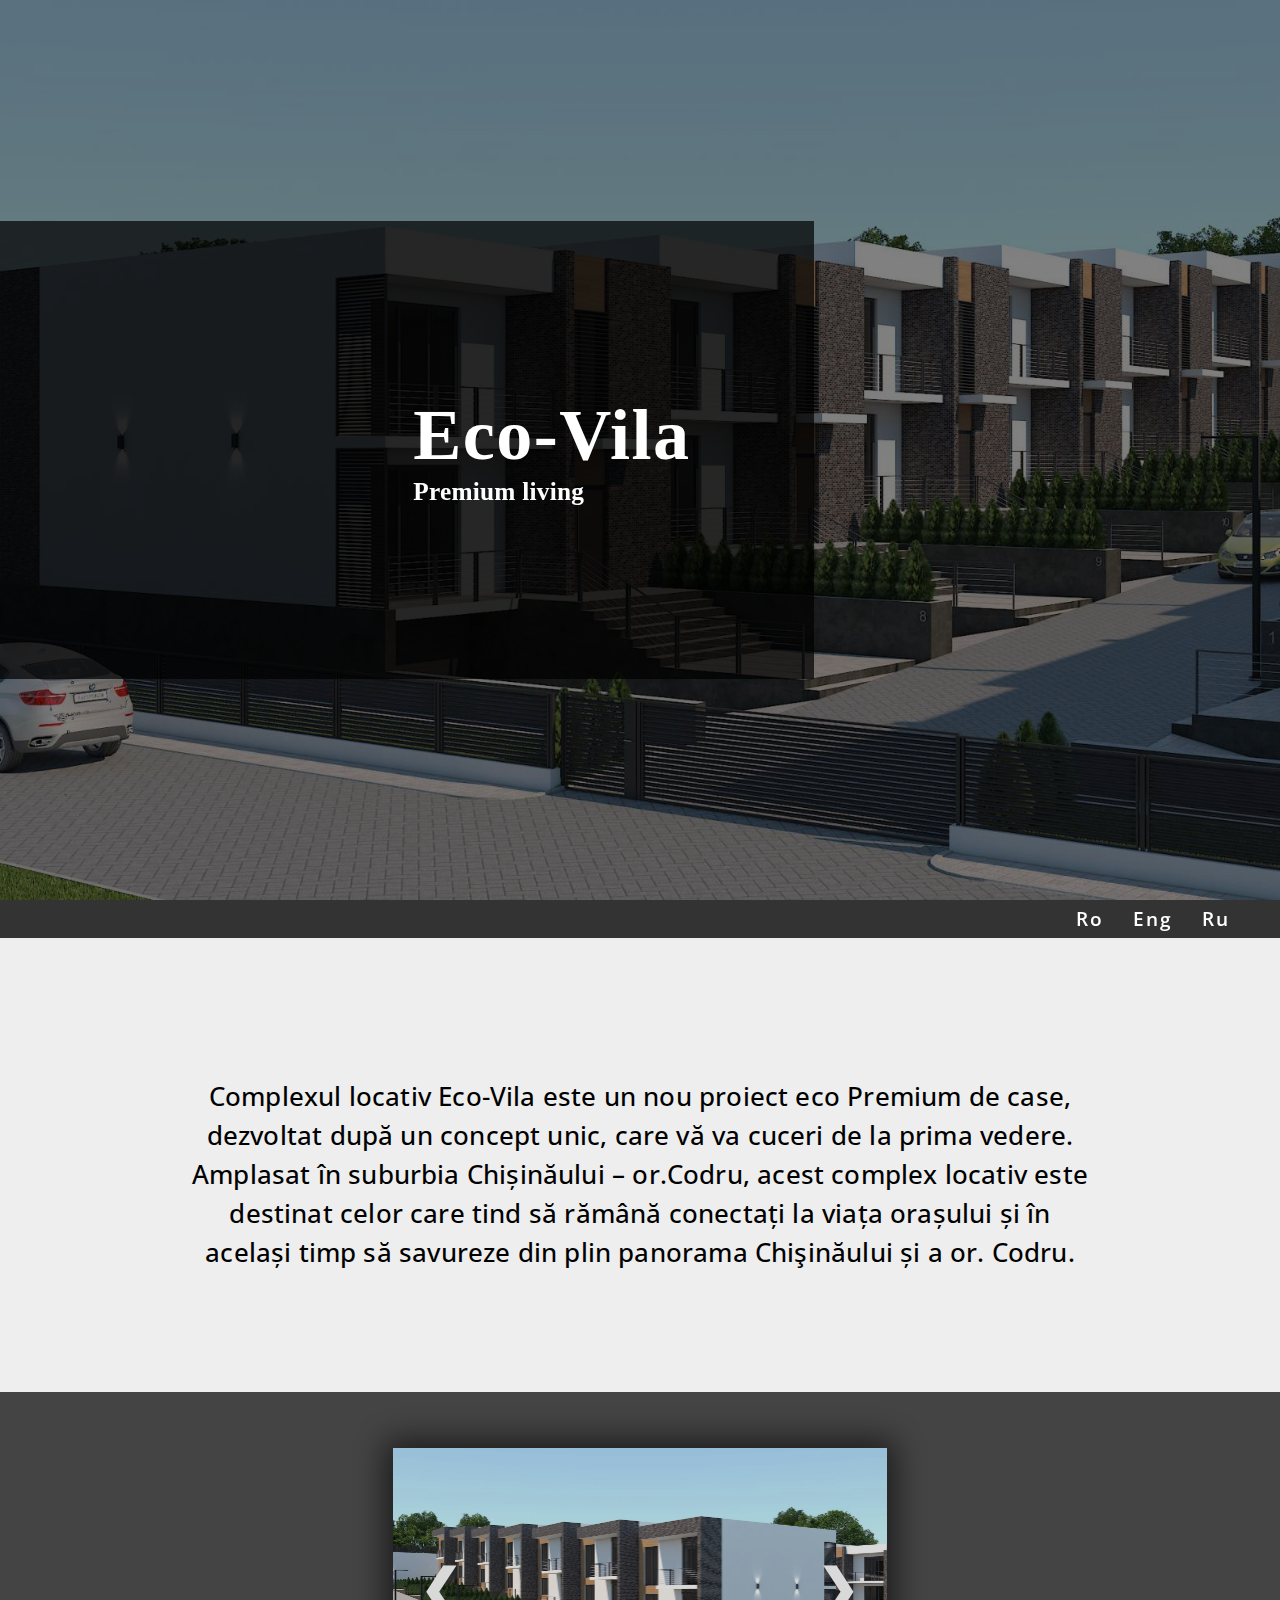
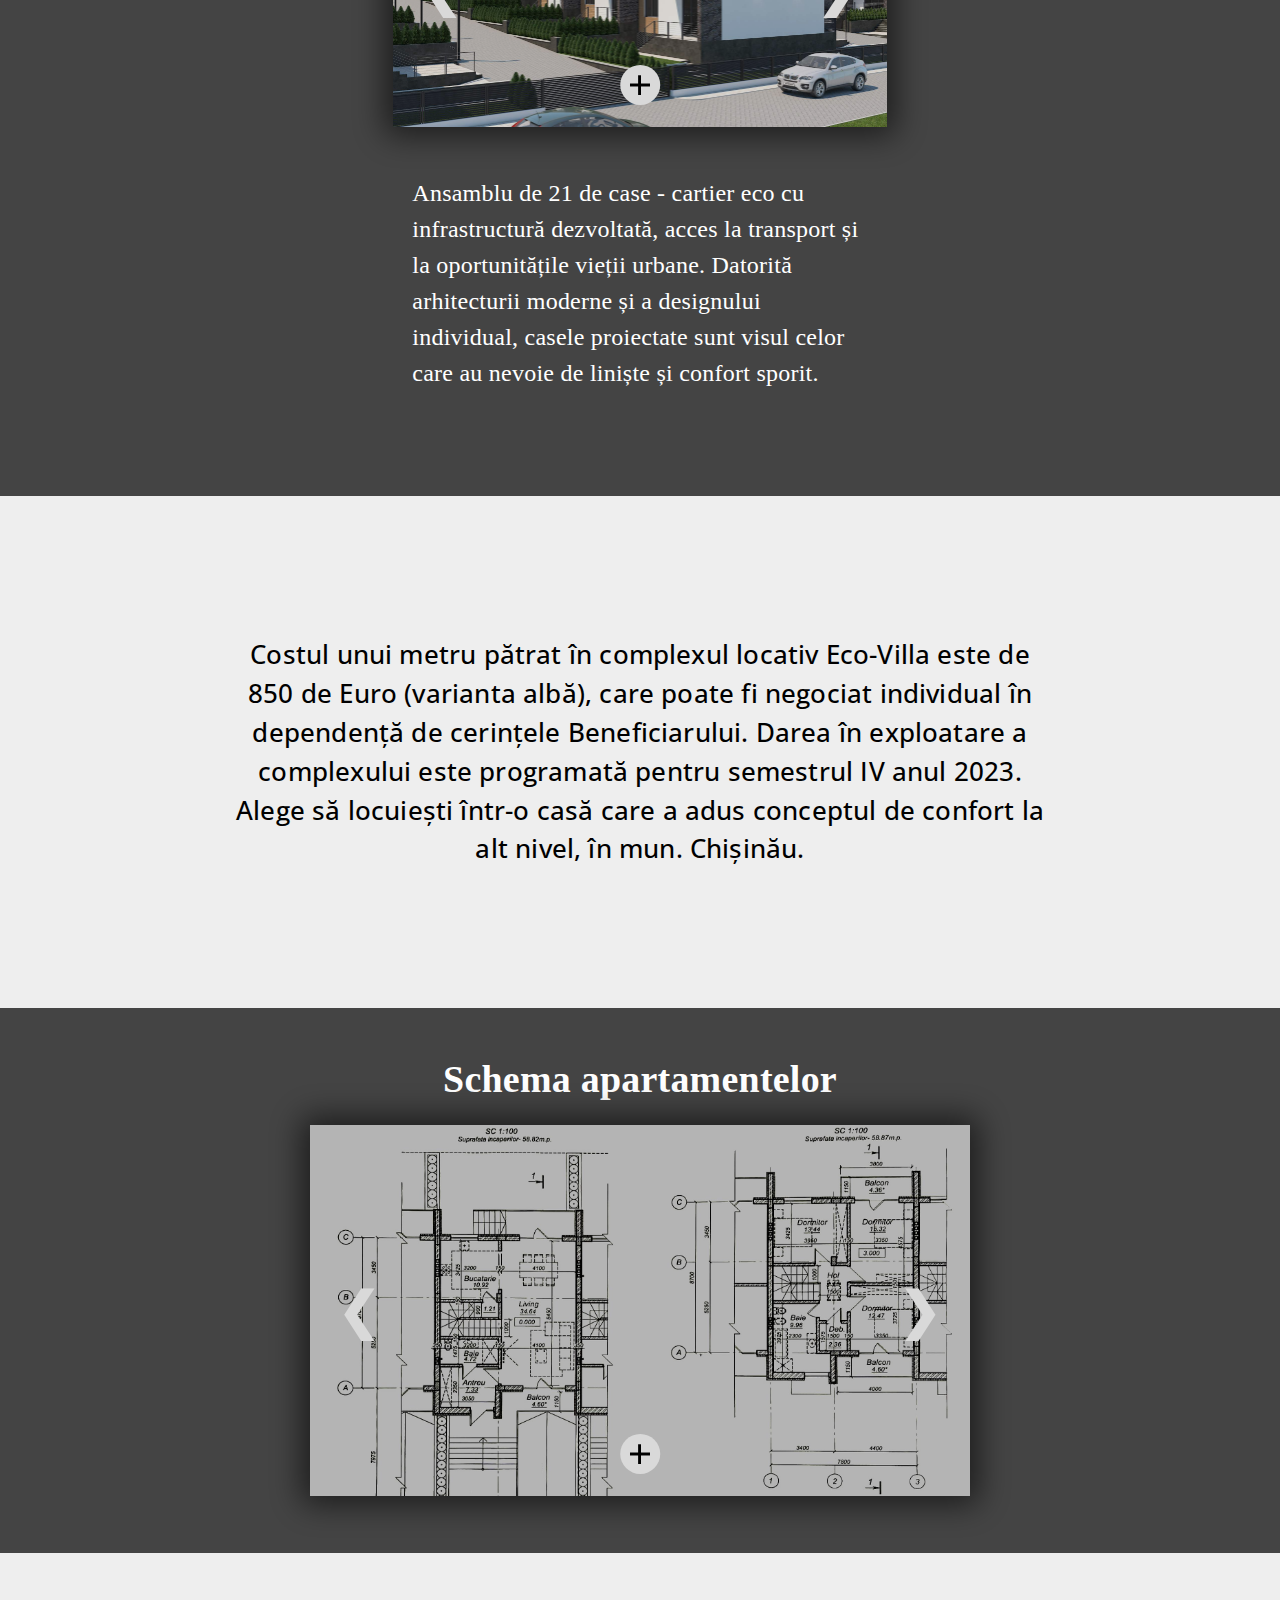
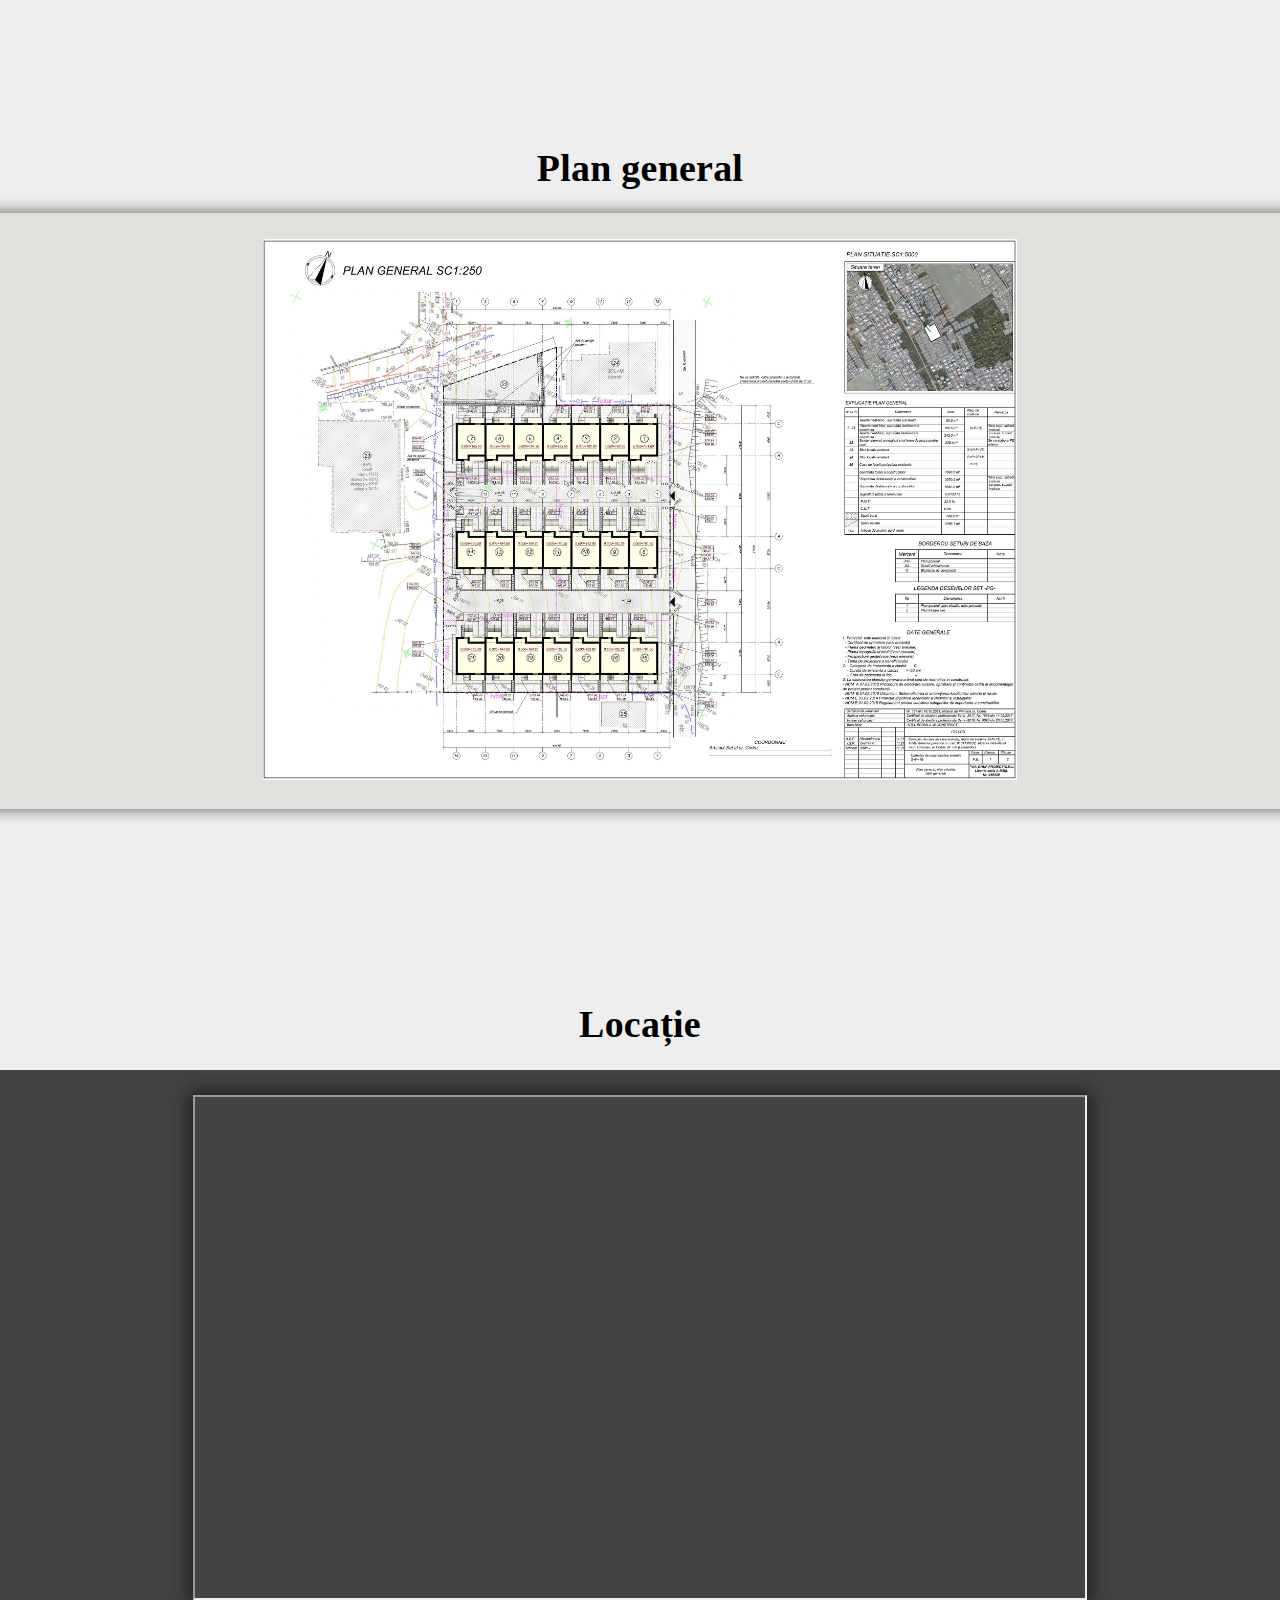
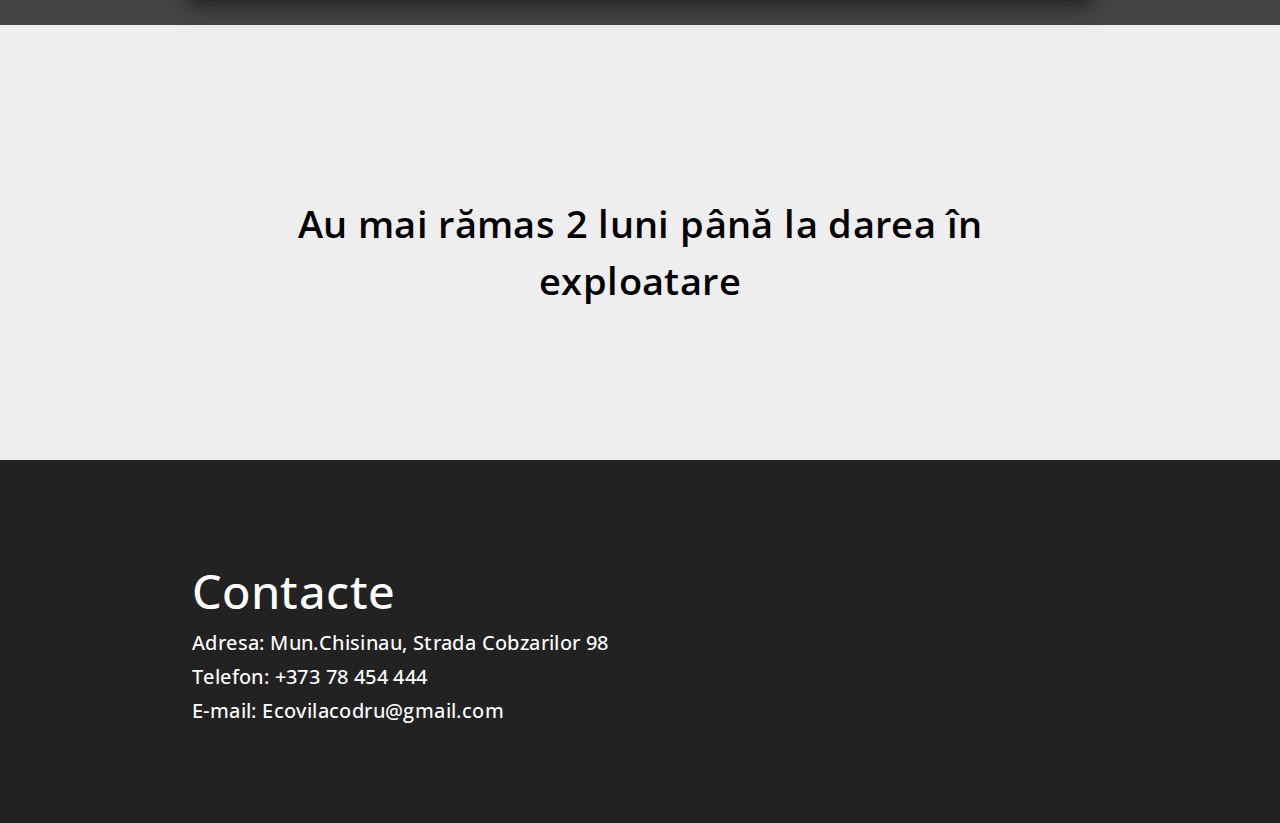
==== Eco-Vila/index.html @ dba8e03a "Changed" ====
<!DOCTYPE html>
<html>
  <head>
    <title>Eco-Vila</title>
    <meta name="description" content="Site Apartamente" />
    <link rel="stylesheet" href="SiteStyle.css" />
    <link
      href="https://fonts.googleapis.com/css?family=Open+Sans"
      rel="stylesheet"
    />
    <script src="SiteScript.js"></script>
    <script src="https://ajax.googleapis.com/ajax/libs/jquery/3.6.0/jquery.min.js"></script>
  </head>
  <body onload="showAllCurrent(), DataCountdown()">
    <div id="mainPage">
      <img id="backgroundImage" src="BackgroundImage.jpg" />
      <div id="pageHeaderBox">
        <div id="pageTitleBackground">
          <div id="pageTitleBox">
            <div id="pageTitle">Eco-Vila</div>
            <div id="pageSubtitle">Premium living</div>
          </div>
        </div>
      </div>
      <div id="content">
        <div id="TopSection">
          <a class="languageButton" href="index.html" target="_self">Ro</a>
          <a class="languageButton" href="indexEng.html" target="_self">Eng</a>
          <a class="languageButton" href="indexRu.html" target="_self">Ru</a>
        </div>
        <div id="section1" class="section">
          <div class="text_box_formal" id="textBox1">
            Complexul locativ Eco-Vila este un nou proiect eco Premium de case,
            dezvoltat după un concept unic, care vă va cuceri de la prima
            vedere. Amplasat în suburbia Chișinăului – or.Codru, acest complex
            locativ este destinat celor care tind să rămână conectați la viața
            orașului și în același timp să savureze din plin panorama
            Chişinăului și a or. Codru.
          </div>
        </div>
        <div id="section3" class="section">
          <div id="slideshowAndText">
            <div class="text_box_casual" id="textBox3">
              Ansamblu de 21 de case - cartier eco cu infrastructură dezvoltată,
              acces la transport și la oportunitățile vieții urbane. Datorită
              arhitecturii moderne și a designului individual, casele proiectate
              sunt visul celor care au nevoie de liniște și confort sporit.
            </div>
            <div class="slideshow_box" id="slideshowBox1">
              <div class="slides_box">
                <img src="Slideshow1/Image1.jpg" />
                <img src="Slideshow1/Image2.jpg" />
                <img src="Slideshow1/Image3.jpg" />
                <img src="Slideshow1/Image4.jpg" />
                <img src="Slideshow1/Image5.jpg" />
                <img src="Slideshow1/Image6.jpg" />
                <img src="Slideshow1/Image7.jpg" />
              </div>
              <a class="prev_slide" onclick="plusSlides(-1, 1)">❮</a>
              <a class="oc_slideshow_button" onclick="OpenSlideshowWindow(1)"
                ><div class="plus_character">+</div></a
              >
              <a class="next_slide" onclick="plusSlides(1, 1)">❯</a>
            </div>
          </div>
        </div>
        <div id="section6" class="section">
          <div class="text_box_formal" id="textBox5">
            Costul unui metru pătrat în complexul locativ Eco-Villa este de 850
            de Euro (varianta albă), care poate fi negociat individual în
            dependență de cerințele Beneficiarului. Darea în exploatare a
            complexului este programată pentru semestrul IV anul 2023. Alege să
            locuiești într-o casă care a adus conceptul de confort la alt nivel,
            în mun. Chișinău.
          </div>
        </div>
        <div id="section2" class="section">
          <div class="text_box_casual">
            <div class="title" style="color: #fff">Schema apartamentelor</div>
          </div>
          <div class="slideshow_box" id="slideshowBox2">
            <div class="slides_box">
              <img src="Slideshow2/Image1.jpg" />
              <img src="Slideshow2/Image2.jpg" />
            </div>
            <a class="prev_slide" onclick="plusSlides(-1, 2)">❮</a>
            <a class="oc_slideshow_button" onclick="OpenSlideshowWindow(2)"
              ><div class="plus_character">+</div></a
            >
            <a class="next_slide" onclick="plusSlides(1, 2)">❯</a>
          </div>
        </div>
        <div id="section4" class="section">
          <div class="text_box_casual">
            <div class="title">Plan general</div>
          </div>
          <div id="imageBox">
            <a href="PlanGeneral.jpg" target="_blank">
              <img src="PlanGeneral.jpg" />
            </a>
          </div>
        </div>
        <div id="section5" class="section">
          <div class="text_box_casual">
            <div class="title">Locație</div>
          </div>
          <div id="mapBox">
            <iframe
              src="https://www.google.com/maps/embed?pb=!1m18!1m12!1m3!1d2721.9577293940383!2d28.809895215573015!3d46.98216487914819!2m3!1f0!2f0!3f0!3m2!1i1024!2i768!4f13.1!3m3!1m2!1s0x40c97ee7dda1c727%3A0x628137219d505692!2sStrada%20Cobzarilor%2098%2C%20Codru%2C%20Moldova!5e0!3m2!1sen!2s!4v1653325831142!5m2!1sen!2s"
              class="iFrame_type_1"
              loading="lazy"
              referrerpolicy="no-referrer"
            ></iframe>
          </div>
        </div>
        <div id="section7" class="section">
          <div id="dataCountdown">
            <span id="dataCountVerb"></span> mai rămas <span id="years"></span>
            <span id="months"></span> până la darea în exploatare
          </div>
        </div>
        <div id="BottomSection" class="section">
          <div id="contacts">
            <div class="title">Contacte</div>
            Adresa: Mun.Chisinau, Strada Cobzarilor 98 <br />
            Telefon: +373 78 454 444 <br />
            E-mail: Ecovilacodru@gmail.com
          </div>
        </div>
      </div>
    </div>
    <div id="slideshowWindow">
      <div class="slideshow_box" id="slideshowBox0">
        <a class="prev_slide" onclick="plusSlides(-1, 0)">❮</a>
        <a class="oc_slideshow_button" onclick="CloseSlideshowWindow()"
          ><div>+</div></a
        >
        <a class="next_slide" onclick="plusSlides(1, 0)">❯</a>
      </div>
    </div>
    <script>
      function DataCountdown() {
        let today = new Date();
        let nrMonths = 9 - (today.getMonth() + 1);
        let nrYears = 2023 - today.getFullYear();
        if (nrMonths < 0) {
          nrYears -= 1;
          nrMonths += 12;
        }
        if (!(nrMonths <= 0 && nrYears == 0) || (nrYears<0)) {
          let months = document.getElementById("months");
          let years = document.getElementById("years");
          let dataCountVerb = document.getElementById("dataCountVerb");
          if (nrYears == 1) {
            years.textContent = "1 an";
          } else if (nrYears <= 0) {
          } else {
            years.textContent = nrYears + " ani";
          }
          if (
            (nrMonths <= 0 && nrYears == 1) ||
            (nrMonths == 1 && nrYears <= 0)
            ) {
            dataCountVerb.textContent = "A";
          } else {
            dataCountVerb.textContent = "Au ";
            if (nrMonths > 0 && nrYears > 0) {
              years.textContent += " și ";
            }
          }
          if (nrMonths == 1) {
            months.textContent = "1 luna";
          } else if (nrMonths <= 0) {
          } else {
            months.textContent = nrMonths + " luni";
          }
        } else {
          let dataCountdown = document.getElementById("dataCountdown");
          dataCountdown.style.display = "none";
        }
      }
    </script>
  </body>
</html>
---- Eco-Vila/SiteStyle.css ----
body {
  background: #fff;
  margin: 0;
  overflow-x: hidden;
}

#mainPage {
  display: block;
  height: 100vh;
  left: 0;
  top: 0;
  width: fit-content;
}

#backgroundImage {
  display: block;
  filter: brightness(50%);
  height: 100vh;
  position: fixed;
  width: 100vw;
  z-index: -1;
  object-fit: cover;
}

#pageHeaderBox {
  display: flex;
  height: 100vh;
  justify-content: center;
  flex-direction: column;
  width: 100vw;
}

#pageTitleBackground {
  background-color: rgba(0, 0, 0, 0.7);
  align-self: flex-start;
  width: calc(8cm + 40vw);
  height: calc(5cm + 30vh);
  display: flex;
  flex-direction: column;
  justify-content: center;
  align-items: flex-end;
}

#pageTitleBox {
  width: fit-content;
  height: fit-content;
  padding-right: calc(2.6cm + 2vw);
  padding-left: calc(2.6cm + 2vw);
}

#pageTitle {
  color: #fff;
  font-family: Verdana;
  font-size: calc(1.4cm + 1.5vw);
  font-weight: 700;
  letter-spacing: 0.02em;
}

#pageSubtitle {
  color: #fff;
  font-family: Verdana;
  font-size: calc(0.5cm + 0.5vw);
  font-weight: 600;
  letter-spacing: 0.01em;
}

#content {
  color: #000;
  display: flex;
  flex-direction: column;
  width: 100vw;
}

.section {
  display: flex;
  height: fit-content;
  width: 100vw;
}

#section1 {
  background-color: #eee;
  flex-direction: column;
  padding-bottom: 2.5cm;
  padding-top: 3cm;
  align-items: center;
}

#section2 {
  background-color: #444;
  padding-bottom: 1.5cm;
  padding-top: 0.7cm;
  flex-direction: column;
  align-items: center;
}

#section3 {
  background-color: #444;
  padding-bottom: 1.5cm;
  padding-top: 1.5cm;
  flex-direction: row;
  justify-content: center;
}

#section4 {
  background-color: #eee;
  flex-direction: column;
  padding-bottom: 2cm;
  padding-top: 4.5cm;
  align-items: center;
}

#section5 {
  background-color: #eee;
  flex-direction: column;
  padding-bottom: 2cm;
  padding-top: 2.5cm;
  align-items: center;
}

#section6 {
  background-color: #eee;
  flex-direction: column;
  padding-bottom: 3cm;
  padding-top: 3cm;
  align-items: center;
}

#section7 {
  background-color: #eee;
  flex-direction: column;
  padding-bottom: 3cm;
  padding-top: 1.5cm;
  align-items: center;
}

#TopSection {
  width: 97.5vw;
  height: 1cm;
  overflow-y: hidden;
  background-color: #333;
  display: flex;
  flex-direction: row;
  justify-content: flex-end;
  align-items: center;
  padding-right: 2.5vw;
}

.languageButton {
  font-family: "Open Sans";
  width: calc(1.25cm + 1.25vw);
  height: 100%;
  color: #fff;
  font-size: calc(0.4cm + 0.3vw);
  font-weight: 600;
  letter-spacing: 0.1em;
  text-align: center;
  display: flex;
  align-items: center;
  justify-content: center;
  cursor: pointer;
  text-decoration: none;
}

.languageButton:hover{
  background-color: #eee;
  color: #000;
}

#BottomSection {
  background-color: #222;
  flex-direction: column;
  padding-bottom: 2cm;
  padding-top: 2cm;
  align-items: center;
  justify-content: center;
}

.section_break {
  width: 100vw;
  height: 0.7cm;
  background-color: #555;
}

.iFrame_type_1 {
  height: calc(0.5625 * (40vw + 10cm));
  user-select: none;
  width: calc(40vw + 10cm);
  box-shadow: 0 0 0.5cm 0.1cm rgba(0, 0, 0, 0.6);
}

.text_box_formal {
  color: #000;
  font-family: "Open Sans";
  font-size: calc(0.55cm + 0.4vw);
  font-weight: 500;
  letter-spacing: 0.007em;
  line-height: 1.5em;
  height: fit-content;
  padding: 1em;
}

.text_box_casual {
  font-family: Verdana;
  font-size: calc(0.55cm + 0.4vw);
  font-weight: 300;
  letter-spacing: 0.01em;
  line-height: 1.5em;
  height: fit-content;
  padding: 1em;
}

.text_box_formal .title {
  font-size: calc(1cm + 0.7vw);
  font-weight: 700;
  letter-spacing: 0.004em;
}

.text_box_casual .title {
  font-size: calc(0.8cm + 0.6vw);
  font-weight: 600;
}

#textBox1 {
  color: #000;
  width: 70%;
  text-align: center;
}

#textBox3 {
  font-size: calc(0.5cm + 0.4vw);
  color: #fff;
  width: calc(9vw + 9cm);
  text-align: left;
  order: 1;
  padding: 2em;
}

#textBox5 {
  color: #000;
  width: 65%;
  text-align: center;
}

#contacts .title {
  color: #fff;
  font-family: "Open Sans";
  font-size: calc(1cm + 0.7vw);
  font-weight: 500;
  letter-spacing: 0.01em;
  line-height: 1.5em;
  height: fit-content;
}

#contacts {
  width: 70%;
  text-align: left;
  padding: 1em;
  text-align: left;
  color: #fff;
  font-family: "Open Sans";
  font-size: calc(0.42cm + 0.32vw);
  font-weight: 500;
  letter-spacing: 0.02em;
  line-height: 1.7em;
}

.slideshow_box {
  align-self: center;
  background-color: #222;
  box-shadow: 0 0 0.8cm 0.2cm rgba(0, 0, 0, 0.6);
  display: flex;
  flex-direction: row;
  flex-wrap: nowrap;
  justify-content: space-between;
  position: relative;
  user-select: none;
}

#slideshowBox1 {
  height: calc(0.5625 * (18vw + 7cm));
  width: calc(18vw + 7cm);
  filter: brightness(85%);
}

#slideshowBox2 {
  height: calc(0.5625 * (25vw + 9cm));
  width: calc(25vw + 9cm);
  filter: brightness(85%);
}

.slides_box {
  height: 100%;
  position: absolute;
  width: 100%;
}

.slides_box img {
  display: none;
  height: 100%;
  object-fit: contain;
  width: 100%;
}

#slideshowWindow {
  align-items: center;
  background-color: rgba(0, 0, 0, 0.5);
  display: none;
  height: 100vh;
  justify-content: center;
  left: 0;
  position: fixed;
  top: 0;
  user-select: none;
  width: 100vw;
  z-index: 999;
}

#slideshowBox0 {
  height: calc(0.5625 * 75vw);
  width: 75vw;
}

.prev_slide,
.next_slide {
  align-items: center;
  align-self: center;
  color: #fff;
  cursor: pointer;
  display: flex;
  font-size: calc(1cm + 1vw);
  font-weight: 700;
  height: 100%;
  transition: 0.2s ease;
  width: calc(1.4cm + 2vw);
  z-index: 1;
}

.prev_slide {
  justify-content: left;
  padding-left: calc(0.4cm + 1vw);
}

.next_slide {
  justify-content: right;
  padding-right: calc(0.4cm + 1vw);
}

.prev_slide:hover {
  background: linear-gradient(
    to right,
    rgba(0, 0, 0, 0.3) 70%,
    rgba(0, 0, 0, 0)
  );
}

.next_slide:hover {
  background: linear-gradient(
    to left,
    rgba(0, 0, 0, 0.3) 70%,
    rgba(0, 0, 0, 0)
  );
}

.oc_slideshow_button {
  align-items: center;
  align-self: flex-end;
  background-color: #fff;
  border-radius: 50%;
  color: #000;
  cursor: pointer;
  display: flex;
  font-family: Arial;
  font-size: calc(0.8cm + 0.8vw);
  font-weight: 100;
  height: calc(0.8cm + 0.8vw);
  justify-content: center;
  margin-bottom: calc(0.4cm + 0.5vw);
  transform: rotateZ(45deg);
  transform-origin: center;
  transition-duration: 0.2s;
  transition-timing-function: ease;
  width: calc(0.8cm + 0.8vw);
  z-index: 1;
}

.oc_slideshow_button:hover {
  border-radius: 40%;
  transform: rotateZ(225deg);
}

.plus_character {
  align-items: center;
  justify-content: center;
  transform: rotateZ(45deg);
  transform-origin: center;
}

#slideshowAndText {
  width: 80%;
  height: fit-content;
  display: flex;
  flex-direction: row;
  flex-wrap: wrap;
  justify-content: center;
}

#imageBox {
  background-color: #e0e0dd;
  height: fit-content;
  width: 100%;
  box-shadow: 0 0 0.4cm 0.005cm rgba(0, 0, 0, 0.6);
  display: flex;
  justify-content: center;
  user-select: none;
  padding: calc(0.5vw + 0.5cm);
}

#imageBox a {
  height: fit-content;
  width: fit-content;
}

#imageBox img {
  height: calc(0.71 * (30vw + 10cm));
  object-fit: contain;
  width: calc(30vw + 10cm);
}

#mapBox {
  background-color: #444;
  height: fit-content;
  width: 100%;
  display: flex;
  justify-content: center;
  user-select: none;
  padding: calc(0.5vw + 0.5cm);
}

#dataCountdown {
  font-family: "Open Sans";
  letter-spacing: 0.01em;
  height: fit-content;
  padding: 1em;
  font-size: calc(0.8cm + 0.6vw);
  height: fit-content;
  font-weight: 600;
  line-height: 1.5em;
  color: #000;
  text-align: center;
  width: 55%;
}
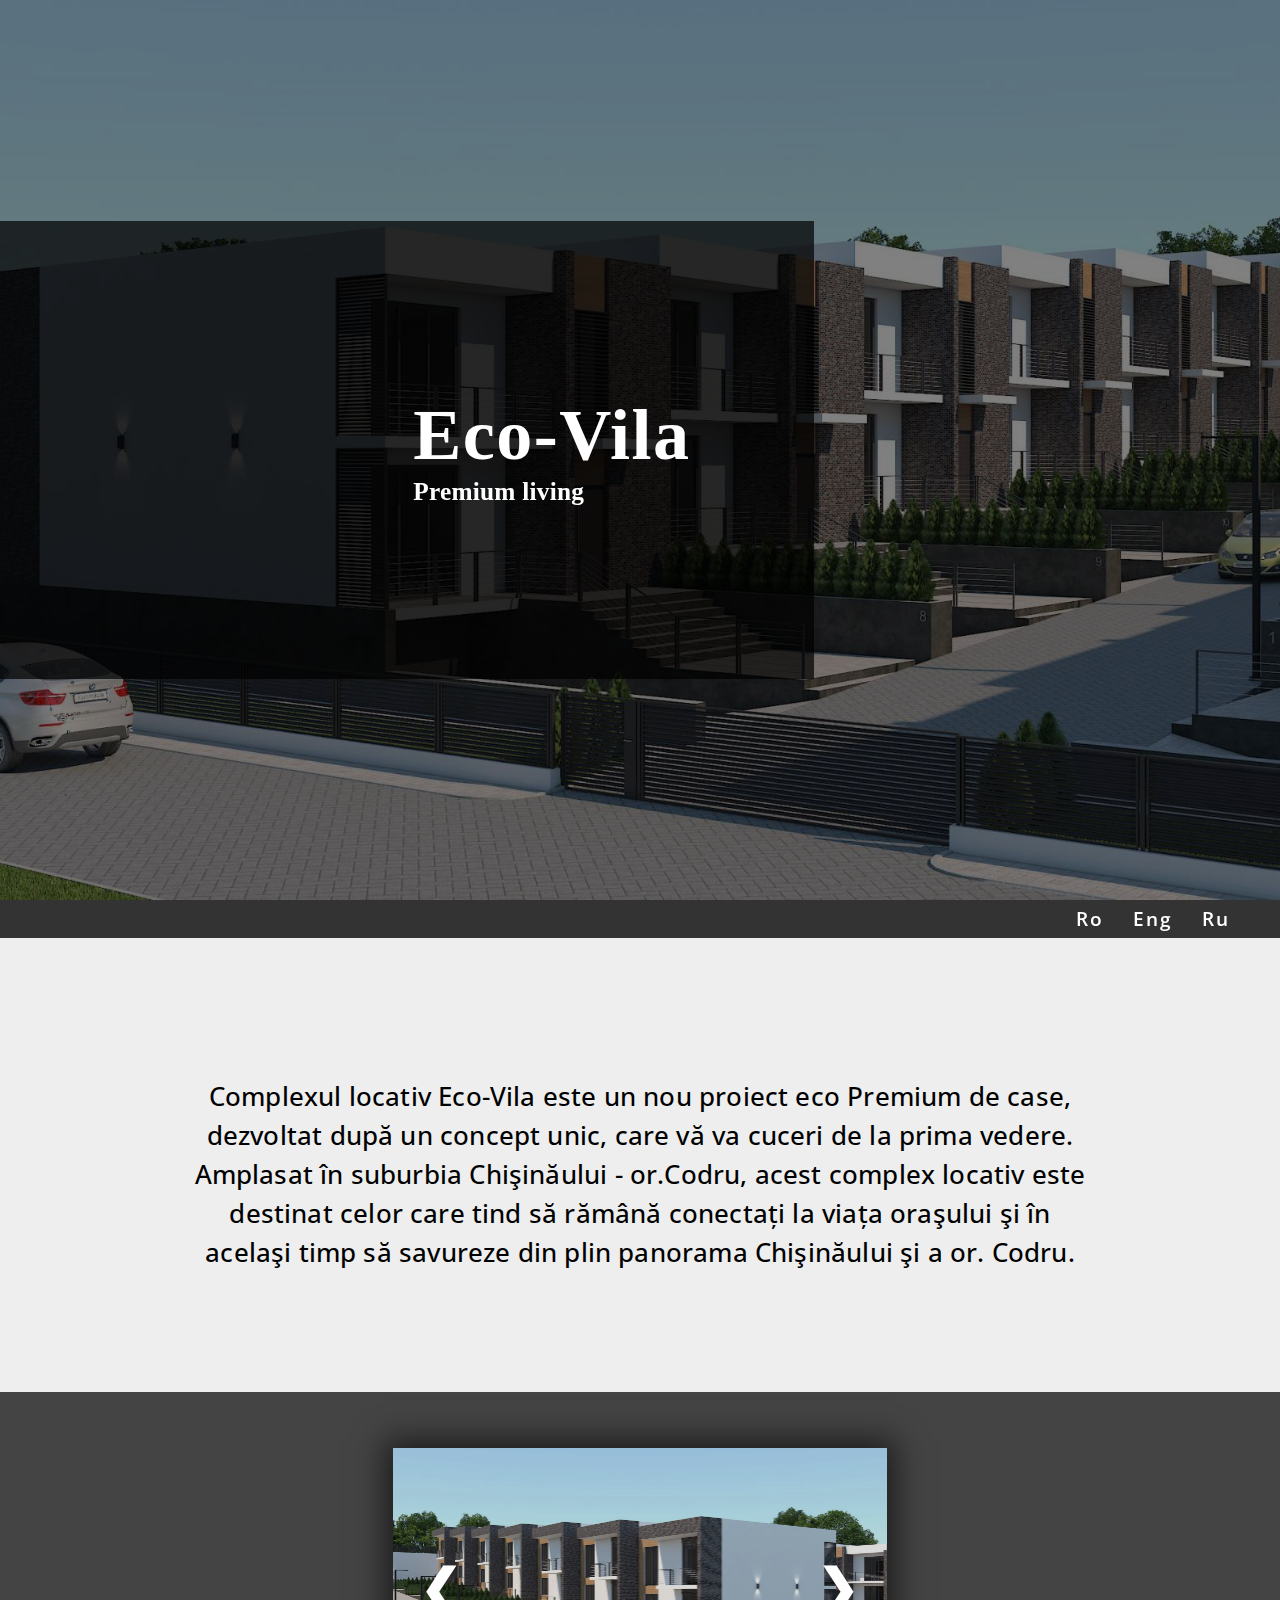
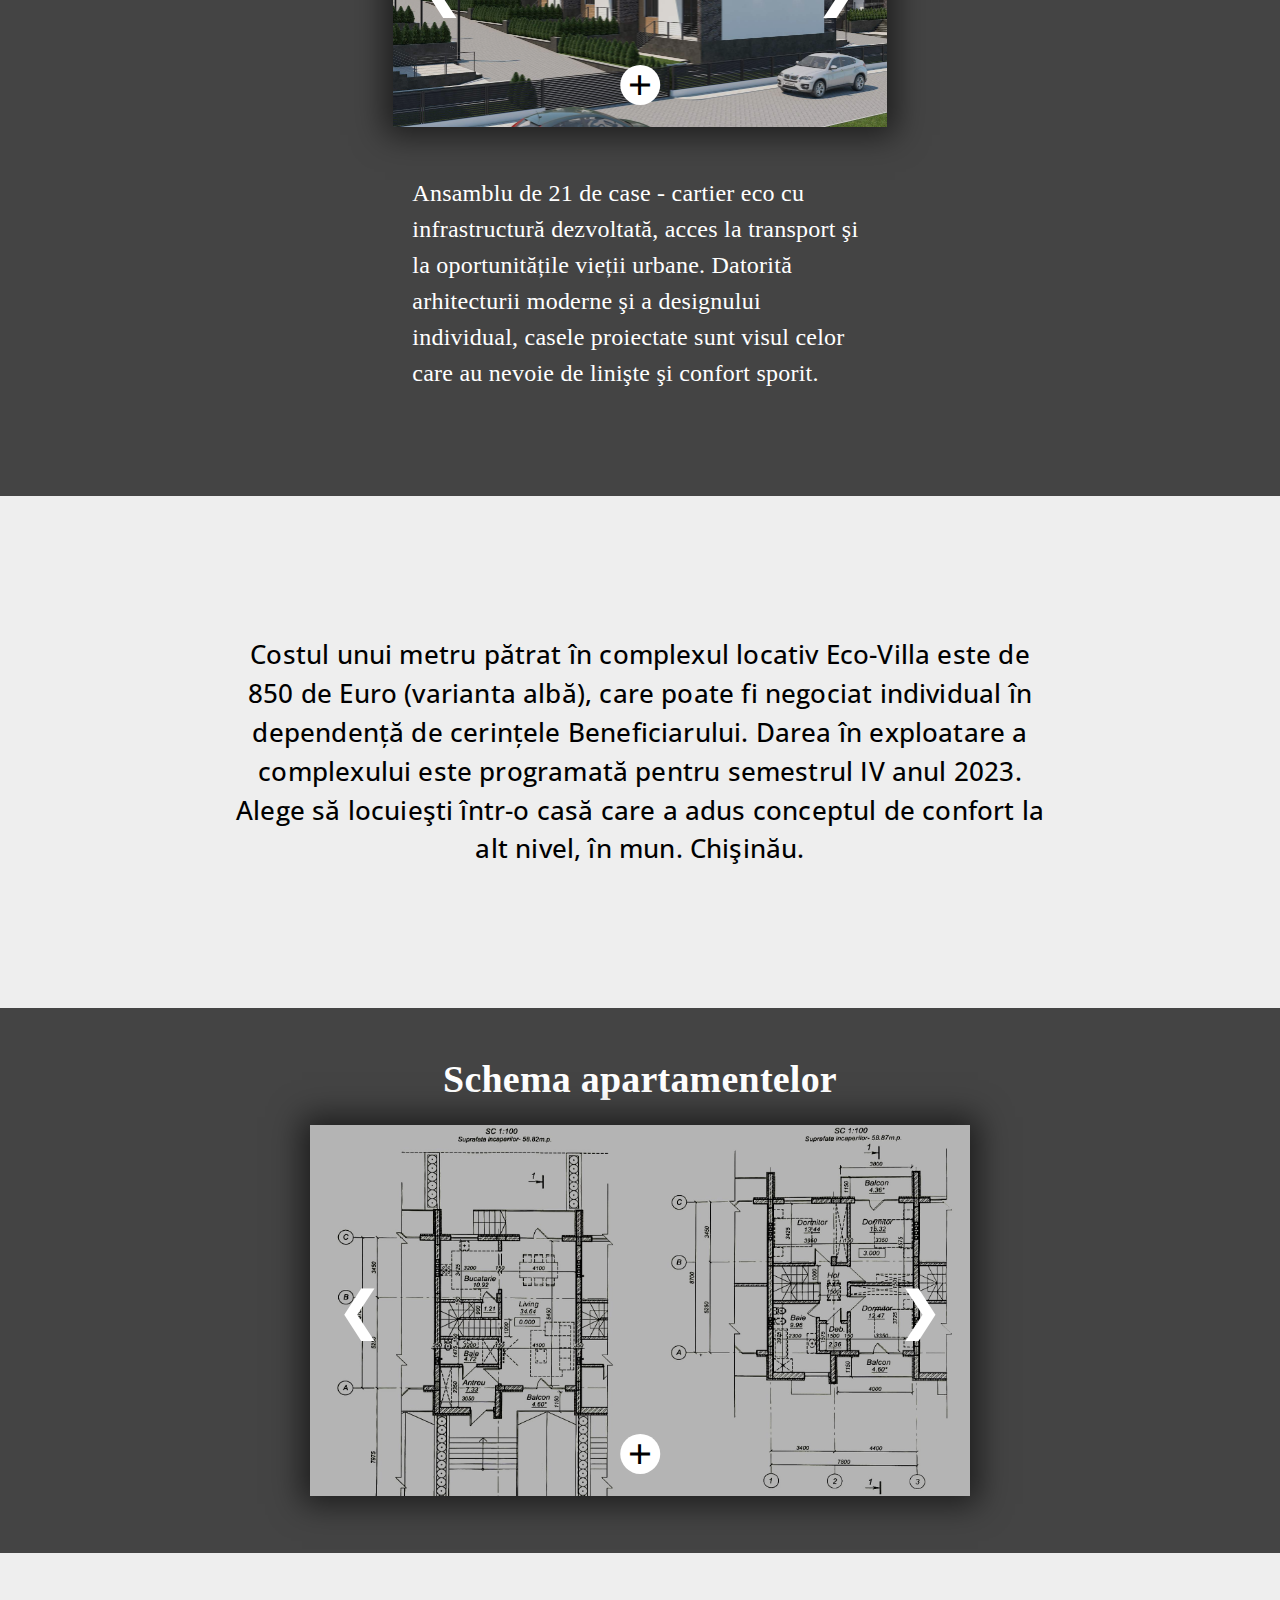
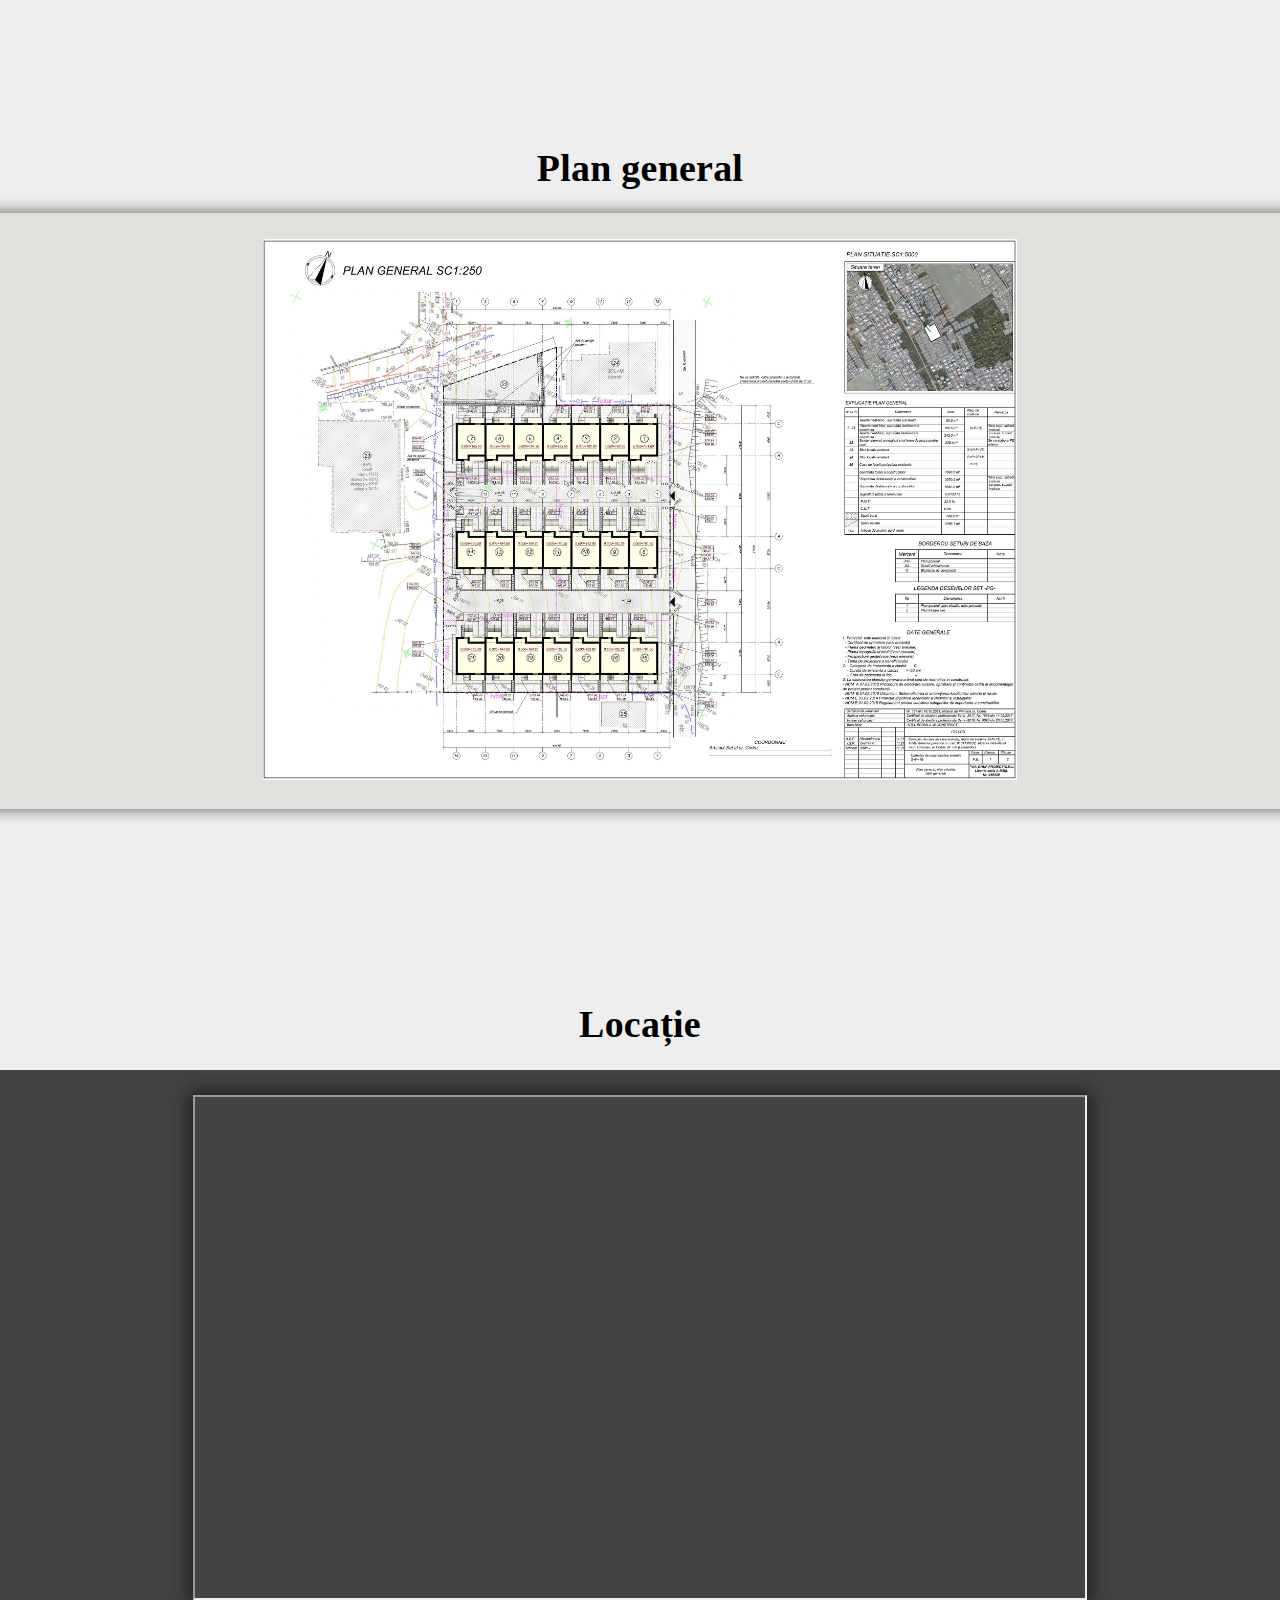
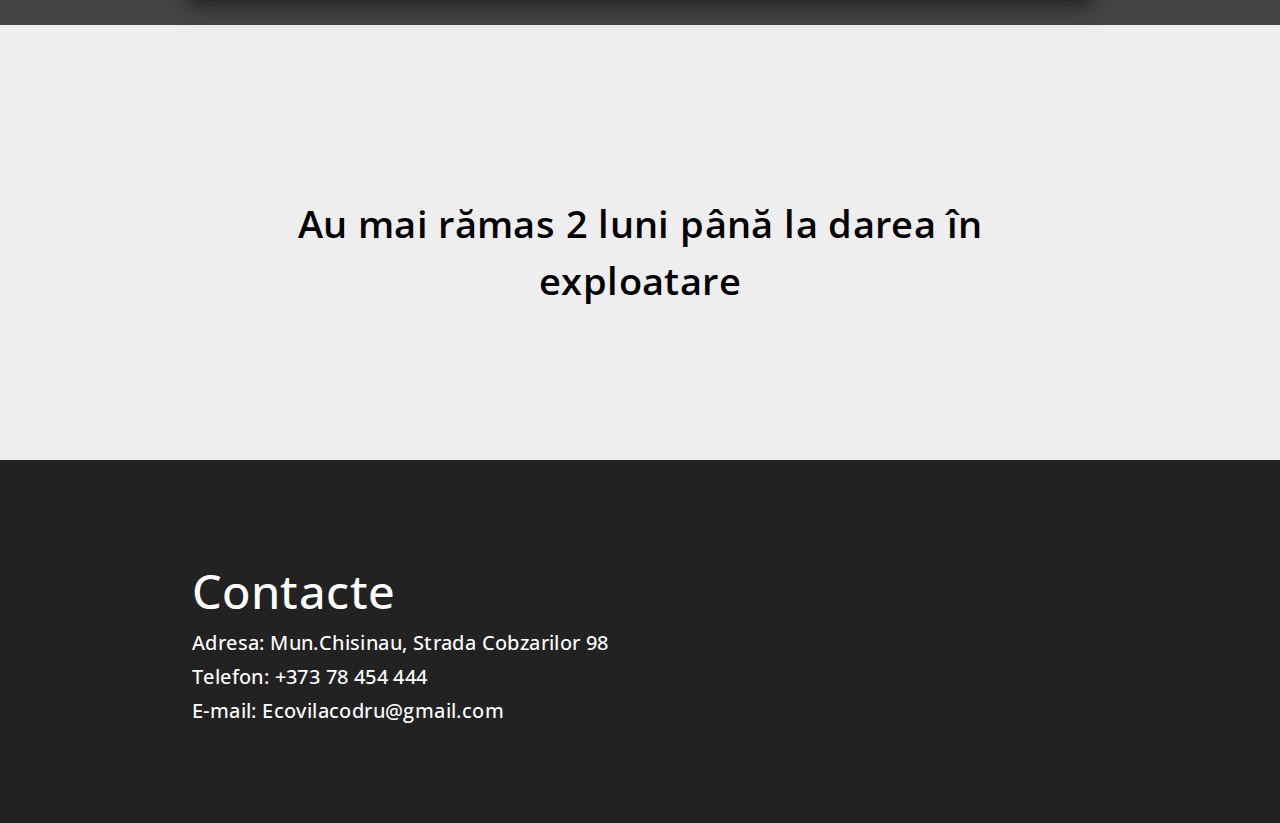
==== commit e918a120: "Changed" ====
--- a/Eco-Vila/index.html
+++ b/Eco-Vila/index.html
@@ -2,7 +2,8 @@
 <html>
   <head>
     <title>Eco-Vila</title>
-    <meta name="description" content="Site Apartamente" />
+    <meta name="description" content="Site Eco-Vila" />
+    <meta charset=utf-8>
     <link rel="stylesheet" href="SiteStyle.css" />
     <link
       href="https://fonts.googleapis.com/css?family=Open+Sans"
@@ -13,7 +14,7 @@
   </head>
   <body onload="showAllCurrent(), DataCountdown()">
     <div id="mainPage">
-      <img id="backgroundImage" src="BackgroundImage.jpg" />
+      <img id="backgroundImage" src="Images/BackgroundImage.jpg" />
       <div id="pageHeaderBox">
         <div id="pageTitleBackground">
           <div id="pageTitleBox">
@@ -24,27 +25,27 @@
       </div>
       <div id="content">
         <div id="TopSection">
-          <a class="languageButton" href="index.html" target="_self">Ro</a>
-          <a class="languageButton" href="indexEng.html" target="_self">Eng</a>
-          <a class="languageButton" href="indexRu.html" target="_self">Ru</a>
+          <a class="languageButton" href="/" target="_self">Ro</a>
+          <a class="languageButton" href="Eng" target="_self">Eng</a>
+          <a class="languageButton" href="Ru" target="_self">Ru</a>
         </div>
         <div id="section1" class="section">
           <div class="text_box_formal" id="textBox1">
             Complexul locativ Eco-Vila este un nou proiect eco Premium de case,
-            dezvoltat după un concept unic, care vă va cuceri de la prima
-            vedere. Amplasat în suburbia Chișinăului – or.Codru, acest complex
-            locativ este destinat celor care tind să rămână conectați la viața
-            orașului și în același timp să savureze din plin panorama
-            Chişinăului și a or. Codru.
+            dezvoltat dup&#x103; un concept unic, care v&#x103; va cuceri de la prima
+            vedere. Amplasat &#xEE;n suburbia Chi&#x15F;in&#x103;ului - or.Codru, acest complex
+            locativ este destinat celor care tind s&#x103; r&#x103;m&#xE2;n&#x103; conecta&#x21B;i la via&#x21B;a
+            ora&#x15F;ului &#x15F;i &#xEE;n acela&#x15F;i timp s&#x103; savureze din plin panorama
+            Chi&#x15F;in&#x103;ului &#x15F;i a or. Codru.
           </div>
         </div>
         <div id="section3" class="section">
           <div id="slideshowAndText">
             <div class="text_box_casual" id="textBox3">
-              Ansamblu de 21 de case - cartier eco cu infrastructură dezvoltată,
-              acces la transport și la oportunitățile vieții urbane. Datorită
-              arhitecturii moderne și a designului individual, casele proiectate
-              sunt visul celor care au nevoie de liniște și confort sporit.
+              Ansamblu de 21 de case - cartier eco cu infrastructur&#x103; dezvoltat&#x103;,
+              acces la transport &#x15F;i la oportunit&#x103;&#x21B;ile vie&#x21B;ii urbane. Datorit&#x103;
+              arhitecturii moderne &#x15F;i a designului individual, casele proiectate
+              sunt visul celor care au nevoie de lini&#x15F;te &#x15F;i confort sporit.
             </div>
             <div class="slideshow_box" id="slideshowBox1">
               <div class="slides_box">
@@ -56,22 +57,22 @@
                 <img src="Slideshow1/Image6.jpg" />
                 <img src="Slideshow1/Image7.jpg" />
               </div>
-              <a class="prev_slide" onclick="plusSlides(-1, 1)">❮</a>
+              <a class="prev_slide" onclick="plusSlides(-1, 1)">&#x276E;</a>
               <a class="oc_slideshow_button" onclick="OpenSlideshowWindow(1)"
                 ><div class="plus_character">+</div></a
               >
-              <a class="next_slide" onclick="plusSlides(1, 1)">❯</a>
+              <a class="next_slide" onclick="plusSlides(1, 1)">&#x276f;</a>
             </div>
           </div>
         </div>
         <div id="section6" class="section">
           <div class="text_box_formal" id="textBox5">
-            Costul unui metru pătrat în complexul locativ Eco-Villa este de 850
-            de Euro (varianta albă), care poate fi negociat individual în
-            dependență de cerințele Beneficiarului. Darea în exploatare a
-            complexului este programată pentru semestrul IV anul 2023. Alege să
-            locuiești într-o casă care a adus conceptul de confort la alt nivel,
-            în mun. Chișinău.
+            Costul unui metru p&#x103;trat &#xEE;n complexul locativ Eco-Villa este de 850
+            de Euro (varianta alb&#x103;), care poate fi negociat individual &#xEE;n
+            dependen&#x21B;&#x103; de cerin&#x21B;ele Beneficiarului. Darea &#xEE;n exploatare a
+            complexului este programat&#x103; pentru semestrul IV anul 2023. Alege s&#x103;
+            locuie&#x15F;ti &#xEE;ntr-o cas&#x103; care a adus conceptul de confort la alt nivel,
+            &#xEE;n mun. Chi&#x15F;in&#x103;u.
           </div>
         </div>
         <div id="section2" class="section">
@@ -83,11 +84,11 @@
               <img src="Slideshow2/Image1.jpg" />
               <img src="Slideshow2/Image2.jpg" />
             </div>
-            <a class="prev_slide" onclick="plusSlides(-1, 2)">❮</a>
+            <a class="prev_slide" onclick="plusSlides(-1, 2)">&#x276E;</a>
             <a class="oc_slideshow_button" onclick="OpenSlideshowWindow(2)"
               ><div class="plus_character">+</div></a
             >
-            <a class="next_slide" onclick="plusSlides(1, 2)">❯</a>
+            <a class="next_slide" onclick="plusSlides(1, 2)">&#x276f;</a>
           </div>
         </div>
         <div id="section4" class="section">
@@ -95,14 +96,14 @@
             <div class="title">Plan general</div>
           </div>
           <div id="imageBox">
-            <a href="PlanGeneral.jpg" target="_blank">
-              <img src="PlanGeneral.jpg" />
+            <a href="Images/PlanGeneral.jpg" target="_blank">
+              <img src="Images/PlanGeneral.jpg" />
             </a>
           </div>
         </div>
         <div id="section5" class="section">
           <div class="text_box_casual">
-            <div class="title">Locație</div>
+            <div class="title">Loca&#x21B;ie</div>
           </div>
           <div id="mapBox">
             <iframe
@@ -115,8 +116,8 @@
         </div>
         <div id="section7" class="section">
           <div id="dataCountdown">
-            <span id="dataCountVerb"></span> mai rămas <span id="years"></span>
-            <span id="months"></span> până la darea în exploatare
+            <span id="dataCountVerb"></span> mai r&#x103;mas <span id="years"></span>
+            <span id="months"></span> p&#xE2;n&#x103; la darea &#xEE;n exploatare
           </div>
         </div>
         <div id="BottomSection" class="section">
@@ -131,11 +132,11 @@
     </div>
     <div id="slideshowWindow">
       <div class="slideshow_box" id="slideshowBox0">
-        <a class="prev_slide" onclick="plusSlides(-1, 0)">❮</a>
+        <a class="prev_slide" onclick="plusSlides(-1, 0)">&#x276E;</a>
         <a class="oc_slideshow_button" onclick="CloseSlideshowWindow()"
           ><div>+</div></a
         >
-        <a class="next_slide" onclick="plusSlides(1, 0)">❯</a>
+        <a class="next_slide" onclick="plusSlides(1, 0)">&#x276F;</a>
       </div>
     </div>
     <script>
--- a/Eco-Vila/SiteStyle.css
+++ b/Eco-Vila/SiteStyle.css
@@ -279,13 +279,11 @@
 #slideshowBox1 {
   height: calc(0.5625 * (18vw + 7cm));
   width: calc(18vw + 7cm);
-  filter: brightness(85%);
 }
 
 #slideshowBox2 {
   height: calc(0.5625 * (25vw + 9cm));
   width: calc(25vw + 9cm);
-  filter: brightness(85%);
 }
 
 .slides_box {
@@ -299,6 +297,7 @@
   height: 100%;
   object-fit: contain;
   width: 100%;
+  filter: brightness(85%);
 }
 
 #slideshowWindow {
